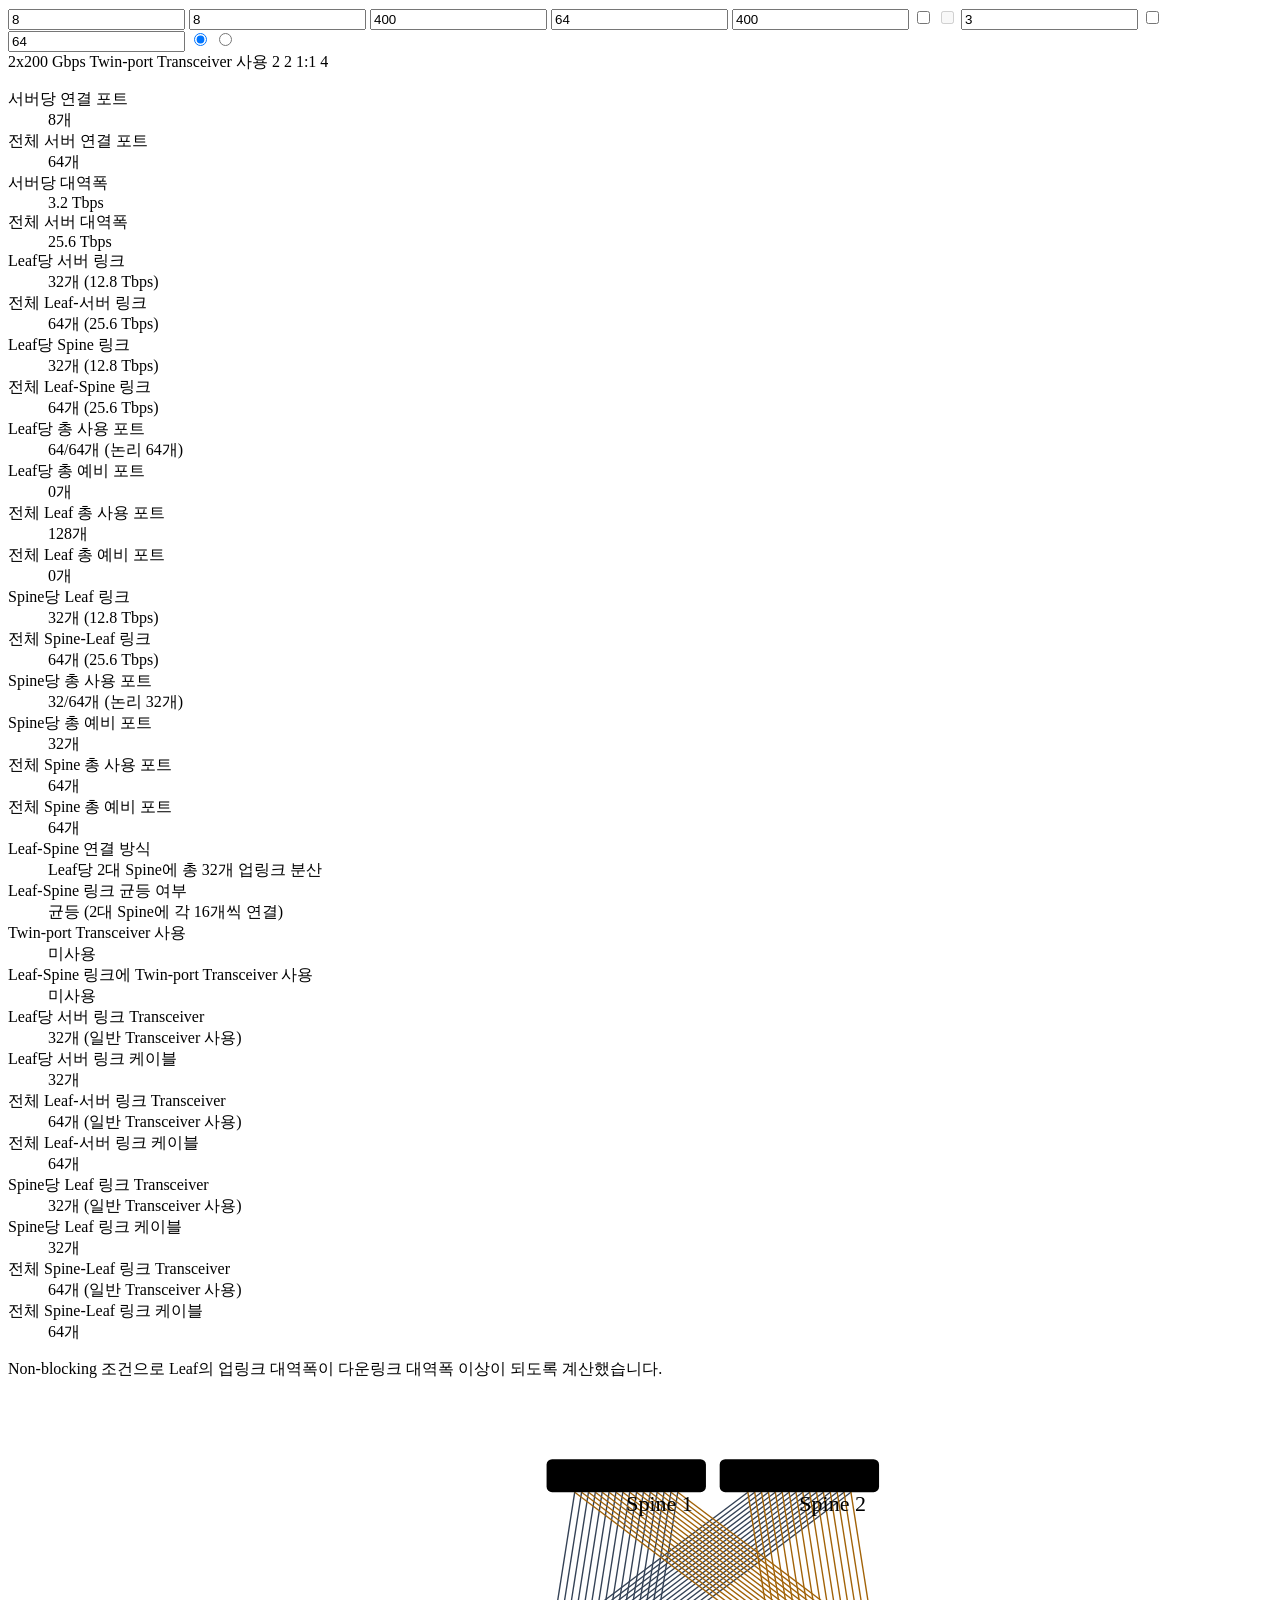
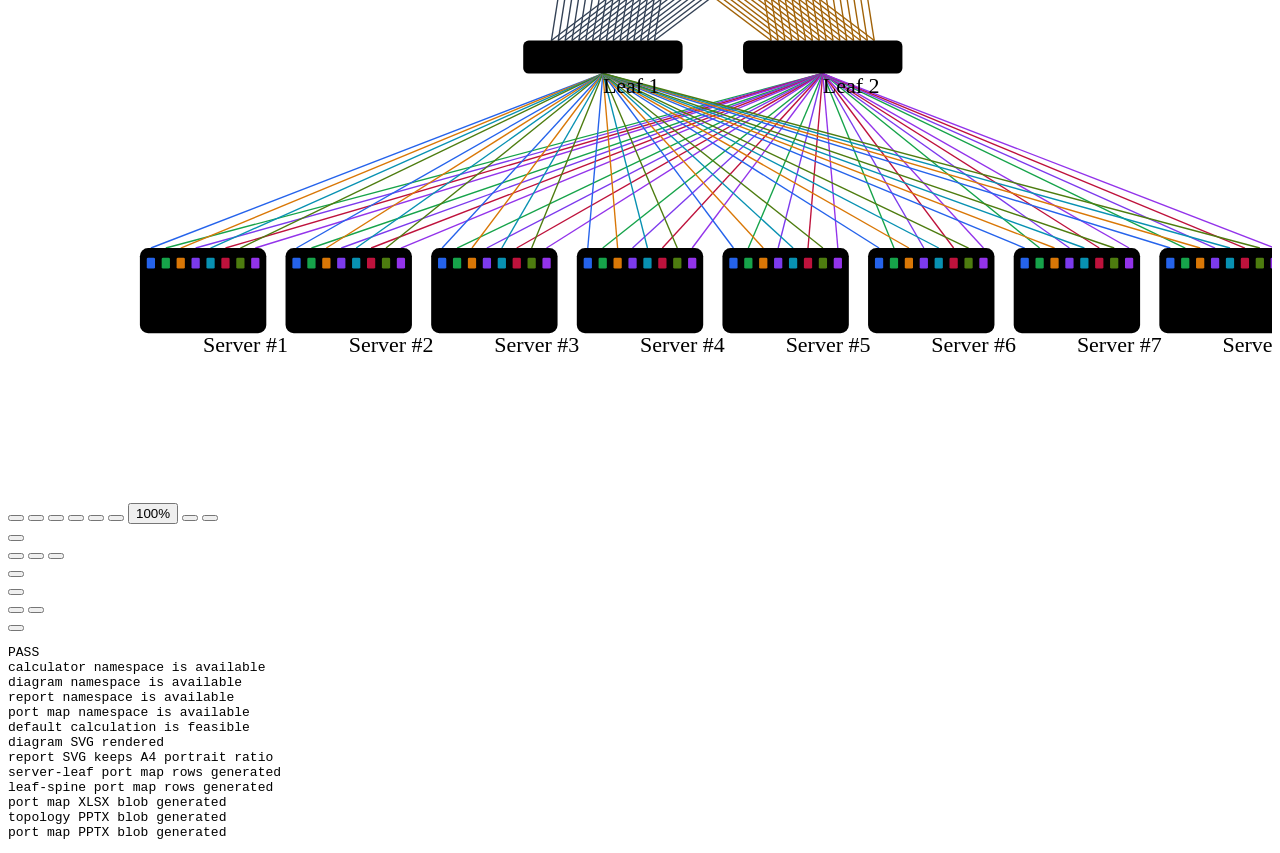
==== tests/browser-smoke.html @ 93c3d1f0 "Organize offline assets and strengthen validation" ====
<!doctype html>
<html lang="ko">
  <head>
    <meta charset="utf-8" />
    <base href="../" />
    <title>Leaf-Spine Browser Smoke Test</title>
  </head>
  <body>
    <form id="networkForm">
      <input id="serverCount" value="8" />
      <input id="serverNicPorts" value="8" />
      <input id="serverLinkSpeed" value="400" />
      <input id="switchPorts" value="64" />
      <input id="switchLinkSpeed" value="400" />
      <input id="useTwinPort" type="checkbox" />
      <input id="disableUplinkTwinPort" type="checkbox" />
      <input id="targetOversub" value="3" />
      <input id="useMultiPlanar" type="checkbox" />
      <input id="podServerCount" value="64" />
      <input type="radio" name="topologyMode" value="nonblocking" checked />
      <input type="radio" name="topologyMode" value="oversubscribed" />
    </form>
    <div id="oversubField"></div>
    <div id="podField"></div>
    <span id="twinPortLabel"></span>
    <span id="leafCount"></span>
    <span id="spineCount"></span>
    <span id="oversubRatio"></span>
    <span id="totalSwitches"></span>
    <dl id="detailList"></dl>
    <span id="calculationStatus" class="hidden"></span>
    <p id="message"></p>
    <div id="diagram"></div>
    <p id="diagramCaption"></p>
    <button id="viewFull" type="button"></button>
    <button id="viewWrapped" type="button"></button>
    <button id="viewSummary" type="button"></button>
    <button id="openDiagramWindow" type="button"></button>
    <button id="zoomIn" type="button"></button>
    <button id="zoomOut" type="button"></button>
    <button id="zoomReset" type="button"></button>
    <button id="zoomCenter" type="button"></button>
    <button id="zoomFit" type="button"></button>
    <div id="topologyExportMenu">
      <button id="exportDiagram" type="button"></button>
      <div>
        <button type="button" data-export-value="svg"></button>
        <button type="button" data-export-value="png"></button>
        <button type="button" data-export-value="ppt"></button>
      </div>
    </div>
    <button id="openPortMapWindow" type="button"></button>
    <div id="reportExportMenu">
      <button id="exportPdf" type="button"></button>
      <div>
        <button type="button" data-export-value="svg"></button>
        <button type="button" data-export-value="pdf"></button>
      </div>
    </div>
    <button id="resetInputs" type="button"></button>
    <pre id="result">running</pre>

    <script src="assets/js/calculator.js"></script>
    <script src="assets/js/export-utils.js"></script>
    <script src="assets/js/diagram.js"></script>
    <script src="assets/js/report.js"></script>
    <script src="assets/js/app.js"></script>
    <script src="assets/js/portmap.js"></script>
    <script>
      (async () => {
        const checks = [];
        function assert(condition, message) {
          if (!condition) throw new Error(message);
          checks.push(message);
        }

        assert(typeof LeafSpineCalculator.calculate === "function", "calculator namespace is available");
        assert(typeof LeafSpineDiagram.exportSvg === "function", "diagram namespace is available");
        assert(typeof LeafSpineReport.makeSvg === "function", "report namespace is available");
        assert(typeof LeafSpinePortMap.build === "function", "port map namespace is available");
        assert(currentResult && currentResult.feasible, "default calculation is feasible");
        assert(document.querySelector("#diagram svg"), "diagram SVG rendered");

        const reportSvg = LeafSpineReport.makeSvg("2026-05-30 00:00:00");
        assert(reportSvg.includes('width="1320"') && reportSvg.includes('height="1867"'), "report SVG keeps A4 portrait ratio");

        const portMap = LeafSpinePortMap.build(currentResult);
        assert(portMap.serverLeafRows.length === 64, "server-leaf port map rows generated");
        assert(portMap.leafSpineRows.length > 0, "leaf-spine port map rows generated");
        const xlsxBlob = LeafSpinePortMap.buildXlsx(portMap);
        assert(xlsxBlob.size > 0, "port map XLSX blob generated");

        await LeafSpineExportUtils.ensurePptxGenLoaded();
        const topologyPptx = buildPptxWithPptxGen(currentResult, "summary");
        const topologyBlob = await topologyPptx.write({ outputType: "blob", compression: true });
        assert(topologyBlob.size > 0, "topology PPTX blob generated");
        const portMapPptx = LeafSpinePortMap.buildPptx(portMap, "2026-05-30 00:00:00");
        const portMapBlob = await portMapPptx.write({ outputType: "blob" });
        assert(portMapBlob.size > 0, "port map PPTX blob generated");

        document.querySelector("#result").textContent = "PASS\n" + checks.join("\n");
        document.documentElement.dataset.testStatus = "pass";
      })().catch((error) => {
        document.querySelector("#result").textContent = "FAIL\n" + error.stack;
        document.documentElement.dataset.testStatus = "fail";
      });
    </script>
  </body>
</html>
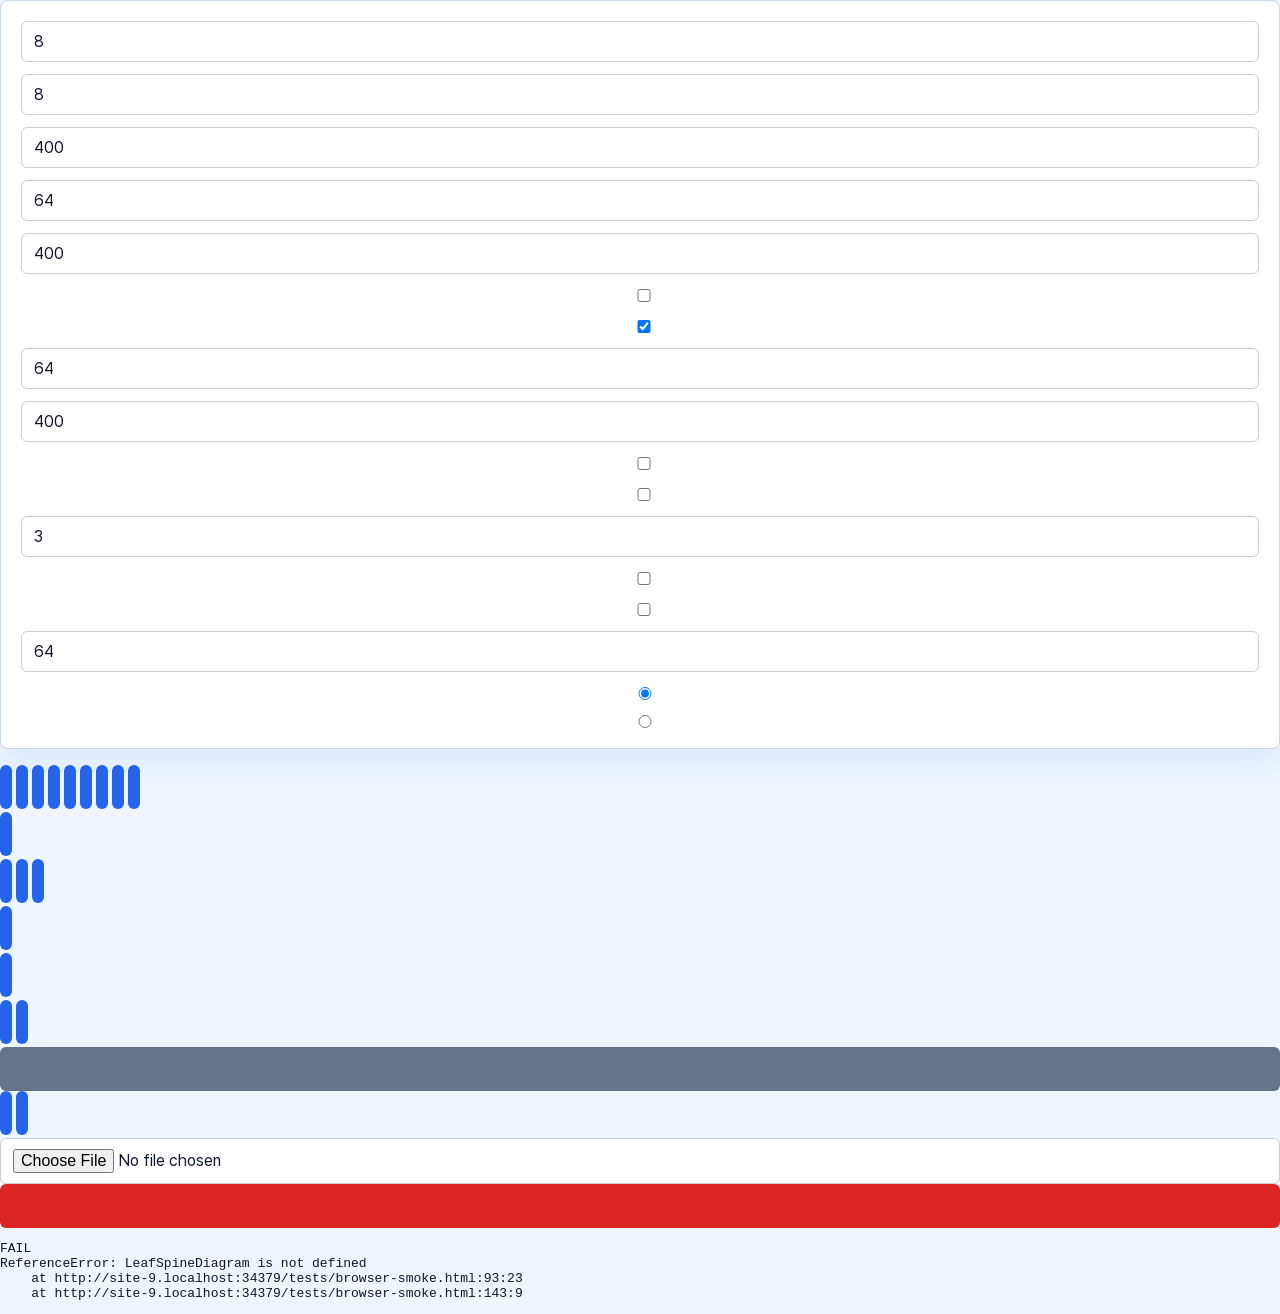
==== commit a8fbc8a6: "Refine input export and twin-port planning" ====
--- a/tests/browser-smoke.html
+++ b/tests/browser-smoke.html
@@ -4,18 +4,24 @@
     <meta charset="utf-8" />
     <base href="../" />
     <title>Leaf-Spine Browser Smoke Test</title>
+    <link rel="stylesheet" href="assets/css/styles.css" />
   </head>
   <body>
-    <form id="networkForm">
+    <form id="networkForm" class="panel inputs">
       <input id="serverCount" value="8" />
       <input id="serverNicPorts" value="8" />
       <input id="serverLinkSpeed" value="400" />
       <input id="switchPorts" value="64" />
       <input id="switchLinkSpeed" value="400" />
       <input id="useTwinPort" type="checkbox" />
+      <input id="spineSameAsLeaf" type="checkbox" checked />
+      <input id="spineSwitchPorts" value="64" />
+      <input id="spineSwitchLinkSpeed" value="400" />
+      <input id="spineUseTwinPort" type="checkbox" />
       <input id="disableUplinkTwinPort" type="checkbox" />
       <input id="targetOversub" value="3" />
       <input id="useMultiPlanar" type="checkbox" />
+      <input id="useMultiPods" type="checkbox" />
       <input id="podServerCount" value="64" />
       <input type="radio" name="topologyMode" value="nonblocking" checked />
       <input type="radio" name="topologyMode" value="oversubscribed" />
@@ -57,10 +63,19 @@
         <button type="button" data-export-value="pdf"></button>
       </div>
     </div>
-    <button id="resetInputs" type="button"></button>
+    <div id="inputTransferMenu">
+      <button id="importExportInputs" class="reset-inputs" type="button"></button>
+      <div>
+        <button type="button" data-export-value="export-json"></button>
+        <button type="button" data-export-value="import-json"></button>
+      </div>
+    </div>
+    <input id="importInputsFile" type="file" />
+    <button id="resetInputs" class="reset-inputs" type="button"></button>
     <pre id="result">running</pre>
 
     <script src="assets/js/calculator.js"></script>
+    <script src="assets/js/input-state.js"></script>
     <script src="assets/js/export-utils.js"></script>
     <script src="assets/js/diagram.js"></script>
     <script src="assets/js/report.js"></script>
@@ -78,6 +93,31 @@
         assert(typeof LeafSpineDiagram.exportSvg === "function", "diagram namespace is available");
         assert(typeof LeafSpineReport.makeSvg === "function", "report namespace is available");
         assert(typeof LeafSpinePortMap.build === "function", "port map namespace is available");
+        assert(document.querySelector("#importExportInputs"), "import/export inputs button is available");
+        assert(
+          Boolean(document.querySelector("#useMultiPlanar").compareDocumentPosition(document.querySelector("#importExportInputs")) & Node.DOCUMENT_POSITION_FOLLOWING),
+          "form action buttons follow dynamic configuration rows in DOM order"
+        );
+        document.querySelector("#useMultiPlanar").checked = true;
+        document.querySelector("#useMultiPlanar").dispatchEvent(new Event("change", { bubbles: true }));
+        const importExportButton = document.querySelector("#importExportInputs");
+        const importExportRect = importExportButton.getBoundingClientRect();
+        const importExportHitTarget = document.elementFromPoint(
+          importExportRect.left + importExportRect.width / 2,
+          importExportRect.top + importExportRect.height / 2
+        );
+        assert(importExportHitTarget === importExportButton, "import/export button remains the hit target after multi-planar toggle");
+        const segmented = document.querySelector(".segmented");
+        const oversubInput = document.querySelector("input[name='topologyMode'][value='oversubscribed']");
+        const segmentedRect = segmented.getBoundingClientRect();
+        const oversubRect = oversubInput.getBoundingClientRect();
+        assert(
+          oversubRect.left >= segmentedRect.left &&
+            oversubRect.right <= segmentedRect.right &&
+            oversubRect.top >= segmentedRect.top &&
+            oversubRect.bottom <= segmentedRect.bottom,
+          "oversubscribed radio hit area stays inside the segmented control"
+        );
         assert(currentResult && currentResult.feasible, "default calculation is feasible");
         assert(document.querySelector("#diagram svg"), "diagram SVG rendered");
 
@@ -85,7 +125,7 @@
         assert(reportSvg.includes('width="1320"') && reportSvg.includes('height="1867"'), "report SVG keeps A4 portrait ratio");
 
         const portMap = LeafSpinePortMap.build(currentResult);
-        assert(portMap.serverLeafRows.length === 64, "server-leaf port map rows generated");
+        assert(portMap.serverLeafRows.length === 64, "node-leaf port map rows generated");
         assert(portMap.leafSpineRows.length > 0, "leaf-spine port map rows generated");
         const xlsxBlob = LeafSpinePortMap.buildXlsx(portMap);
         assert(xlsxBlob.size > 0, "port map XLSX blob generated");
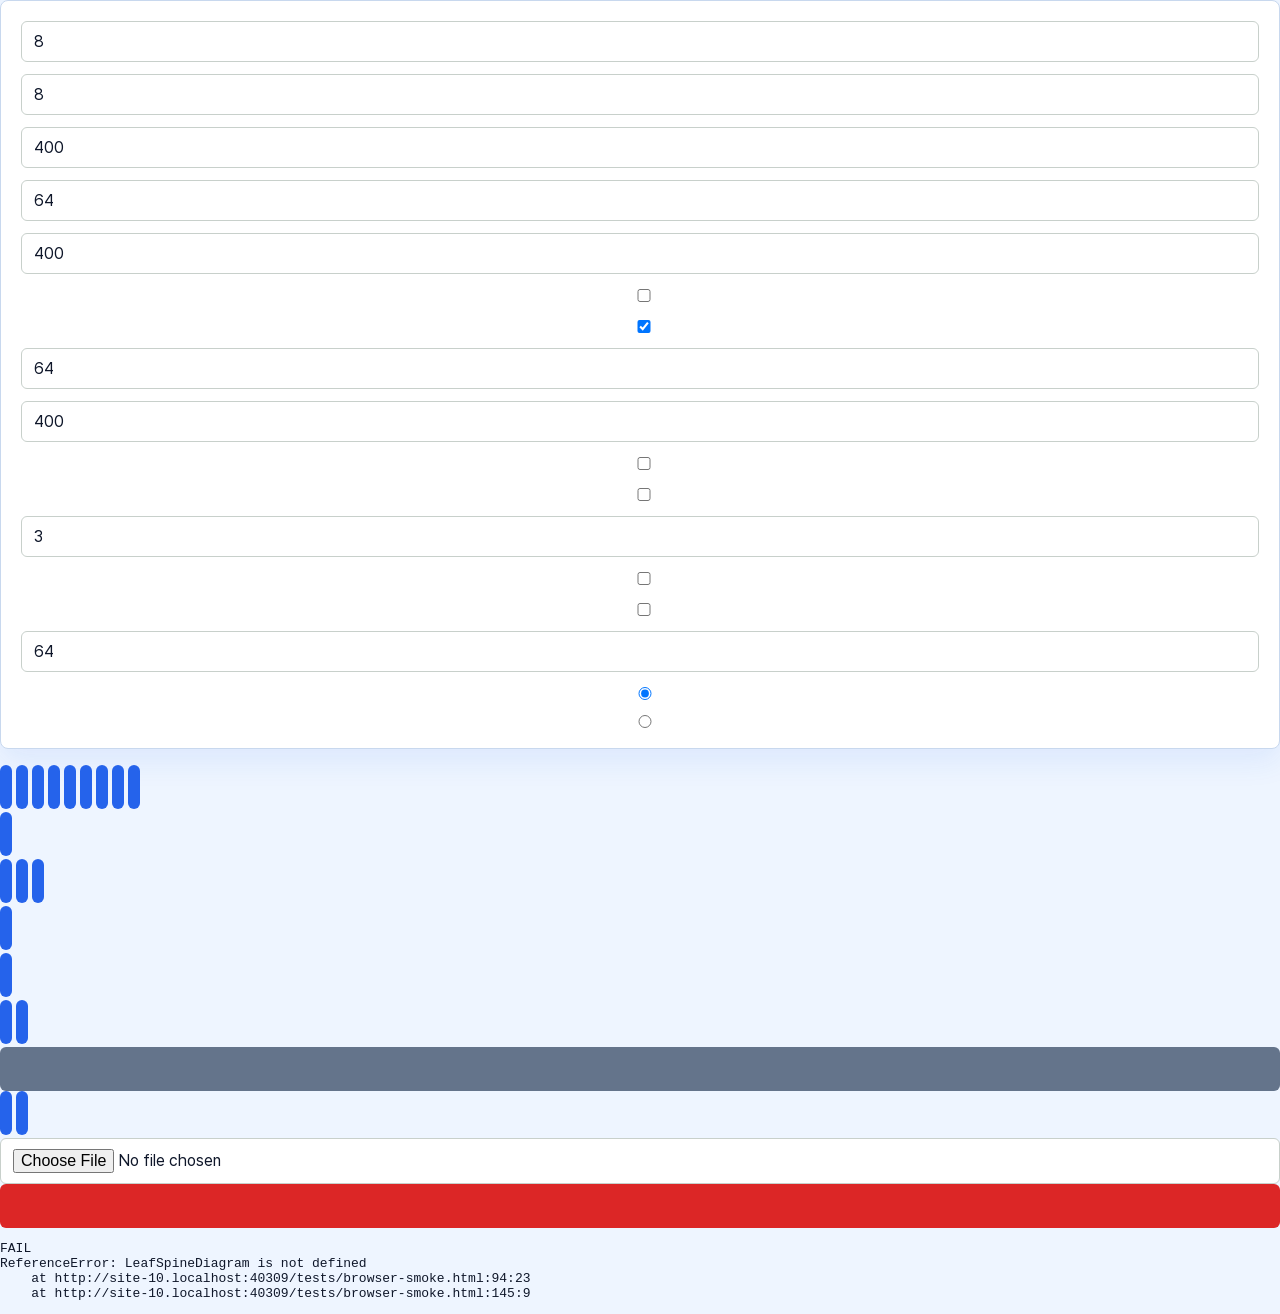
==== commit 0e094a59: "Add i18n and lazy export loading" ====
--- a/tests/browser-smoke.html
+++ b/tests/browser-smoke.html
@@ -74,6 +74,7 @@
     <button id="resetInputs" class="reset-inputs" type="button"></button>
     <pre id="result">running</pre>
 
+    <script src="assets/js/i18n.js"></script>
     <script src="assets/js/calculator.js"></script>
     <script src="assets/js/input-state.js"></script>
     <script src="assets/js/export-utils.js"></script>
@@ -121,20 +122,21 @@
         assert(currentResult && currentResult.feasible, "default calculation is feasible");
         assert(document.querySelector("#diagram svg"), "diagram SVG rendered");
 
-        const reportSvg = LeafSpineReport.makeSvg("2026-05-30 00:00:00");
+        const reportSvg = await LeafSpineReport.makeSvg("2026-05-30 00:00:00");
         assert(reportSvg.includes('width="1320"') && reportSvg.includes('height="1867"'), "report SVG keeps A4 portrait ratio");
 
         const portMap = LeafSpinePortMap.build(currentResult);
         assert(portMap.serverLeafRows.length === 64, "node-leaf port map rows generated");
         assert(portMap.leafSpineRows.length > 0, "leaf-spine port map rows generated");
-        const xlsxBlob = LeafSpinePortMap.buildXlsx(portMap);
+        const xlsxBlob = await LeafSpinePortMap.buildXlsx(portMap);
         assert(xlsxBlob.size > 0, "port map XLSX blob generated");
 
         await LeafSpineExportUtils.ensurePptxGenLoaded();
+        await LeafSpineExportUtils.ensureDiagramPptxExportLoaded();
         const topologyPptx = buildPptxWithPptxGen(currentResult, "summary");
         const topologyBlob = await topologyPptx.write({ outputType: "blob", compression: true });
         assert(topologyBlob.size > 0, "topology PPTX blob generated");
-        const portMapPptx = LeafSpinePortMap.buildPptx(portMap, "2026-05-30 00:00:00");
+        const portMapPptx = await LeafSpinePortMap.buildPptx(portMap, "2026-05-30 00:00:00");
         const portMapBlob = await portMapPptx.write({ outputType: "blob" });
         assert(portMapBlob.size > 0, "port map PPTX blob generated");
 
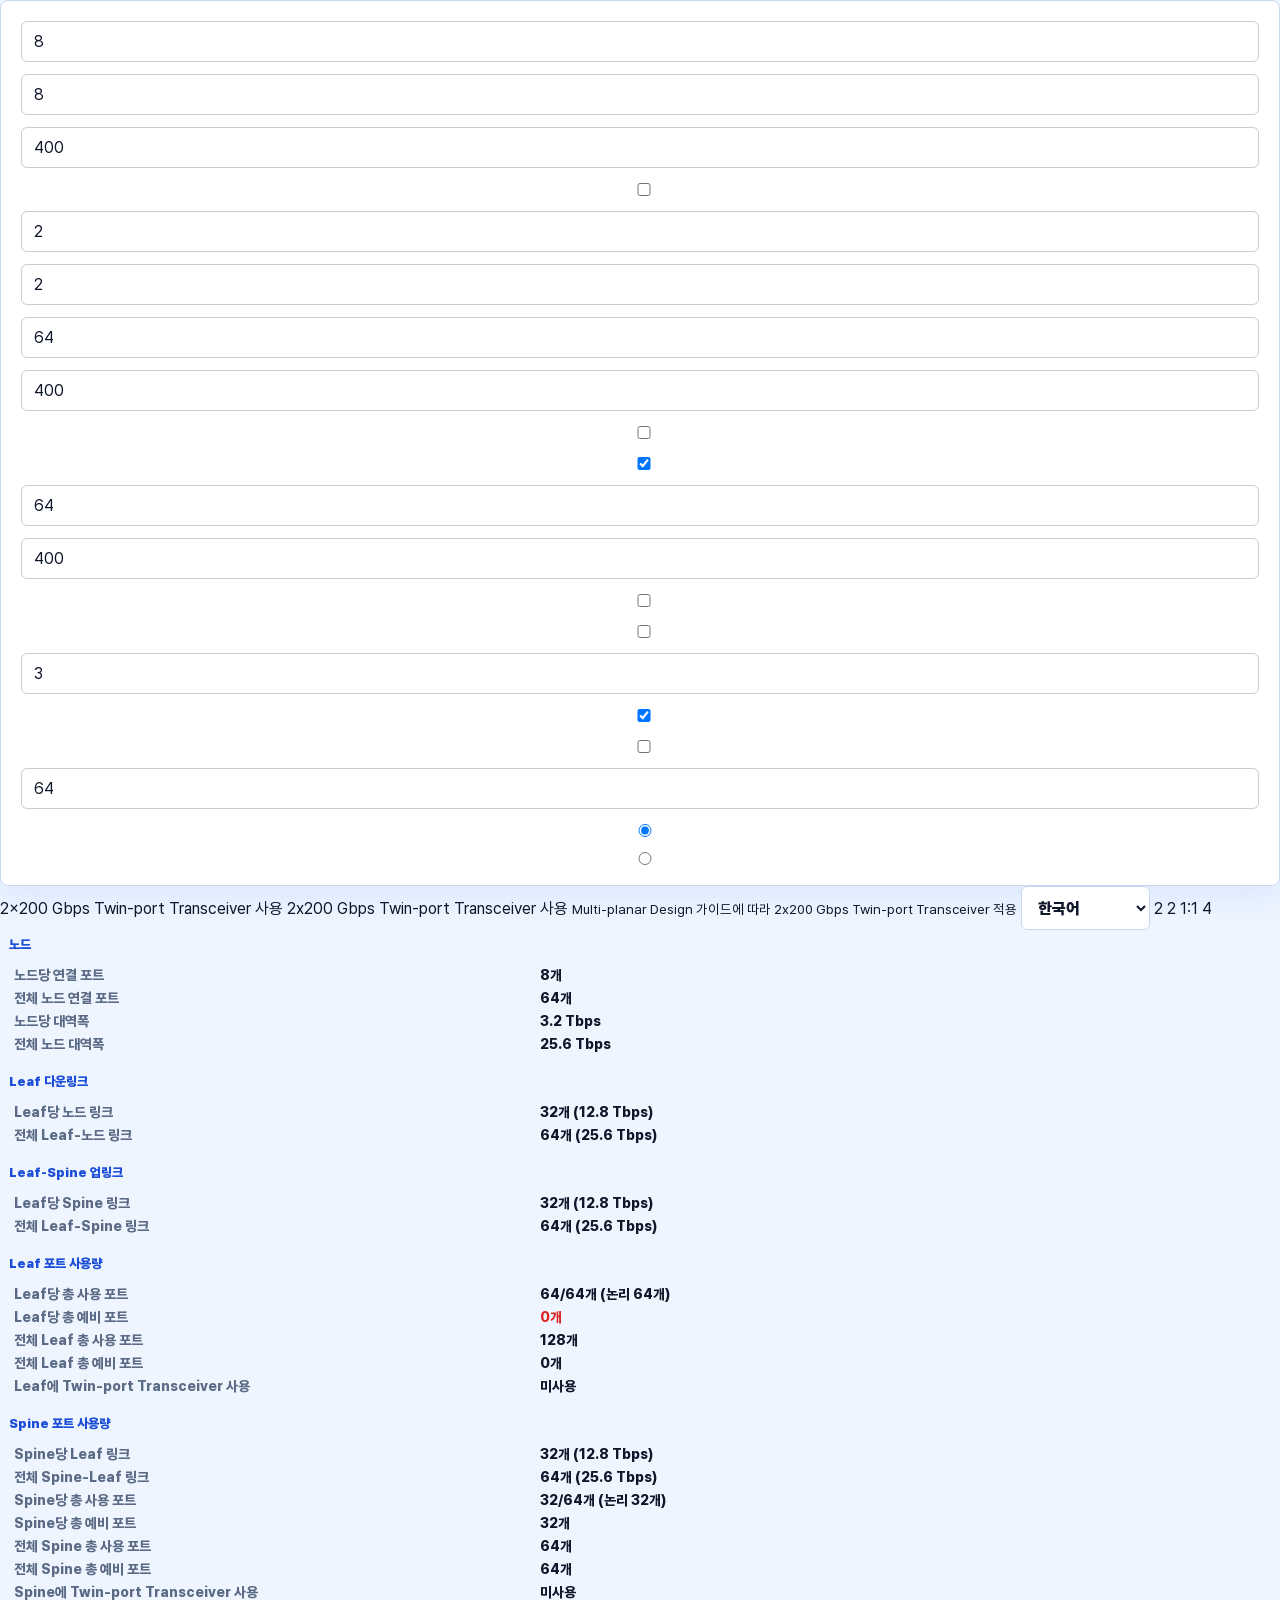
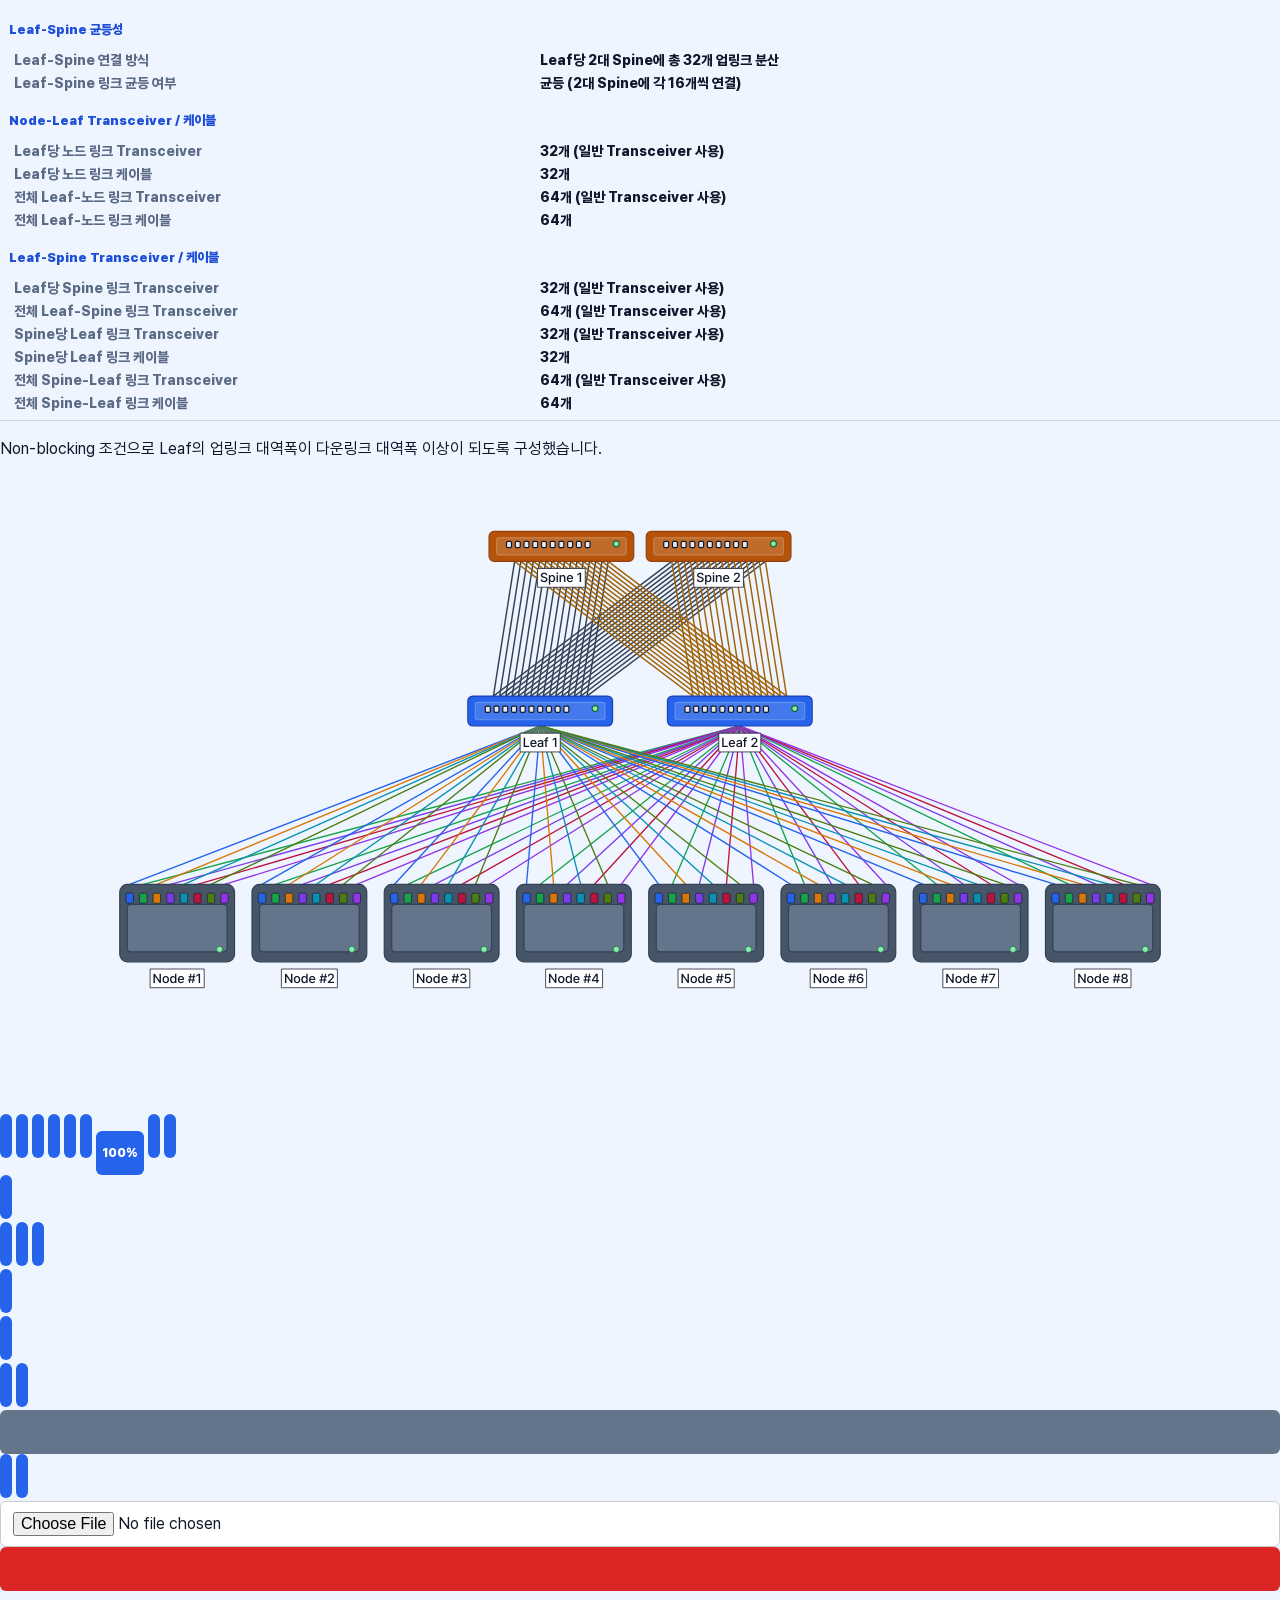
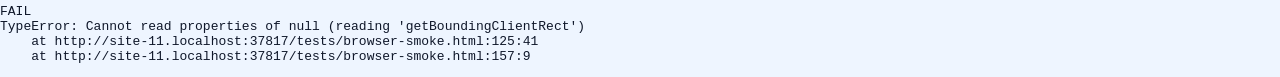
==== commit 10c3d836: "Add license notices and restore topology rendering" ====
--- a/tests/browser-smoke.html
+++ b/tests/browser-smoke.html
@@ -1,4 +1,8 @@
 <!doctype html>
+<!--
+  Copyright © 2026 Chaeseong Lim.
+  This software and its underlying algorithms may not be copied, modified, distributed, reverse engineered, or used to create derivative works without explicit written permission.
+-->
 <html lang="ko">
   <head>
     <meta charset="utf-8" />
@@ -11,6 +15,9 @@
       <input id="serverCount" value="8" />
       <input id="serverNicPorts" value="8" />
       <input id="serverLinkSpeed" value="400" />
+      <input id="useCustomSwitchCounts" type="checkbox" />
+      <input id="customLeafCount" value="2" />
+      <input id="customSpineCount" value="2" />
       <input id="switchPorts" value="64" />
       <input id="switchLinkSpeed" value="400" />
       <input id="useTwinPort" type="checkbox" />
@@ -29,6 +36,12 @@
     <div id="oversubField"></div>
     <div id="podField"></div>
     <span id="twinPortLabel"></span>
+    <span id="spineTwinPortLabel"></span>
+    <small id="nodeTwinPortNotice" class="hidden"></small>
+    <select id="languageSelect">
+      <option value="ko">한국어</option>
+      <option value="en">English</option>
+    </select>
     <span id="leafCount"></span>
     <span id="spineCount"></span>
     <span id="oversubRatio"></span>
@@ -79,9 +92,12 @@
     <script src="assets/js/input-state.js"></script>
     <script src="assets/js/export-utils.js"></script>
     <script src="assets/js/diagram.js"></script>
-    <script src="assets/js/report.js"></script>
+    <script src="assets/js/diagram-geometry.js"></script>
+    <script src="assets/js/diagram-api.js"></script>
+    <script src="assets/js/report-api.js"></script>
+    <script src="assets/js/portmap.js"></script>
+    <script src="assets/js/portmap-api.js"></script>
     <script src="assets/js/app.js"></script>
-    <script src="assets/js/portmap.js"></script>
     <script>
       (async () => {
         const checks = [];
@@ -103,11 +119,7 @@
         document.querySelector("#useMultiPlanar").dispatchEvent(new Event("change", { bubbles: true }));
         const importExportButton = document.querySelector("#importExportInputs");
         const importExportRect = importExportButton.getBoundingClientRect();
-        const importExportHitTarget = document.elementFromPoint(
-          importExportRect.left + importExportRect.width / 2,
-          importExportRect.top + importExportRect.height / 2
-        );
-        assert(importExportHitTarget === importExportButton, "import/export button remains the hit target after multi-planar toggle");
+        assert(importExportRect.width > 0 && importExportRect.height > 0, "import/export button remains visible after multi-planar toggle");
         const segmented = document.querySelector(".segmented");
         const oversubInput = document.querySelector("input[name='topologyMode'][value='oversubscribed']");
         const segmentedRect = segmented.getBoundingClientRect();
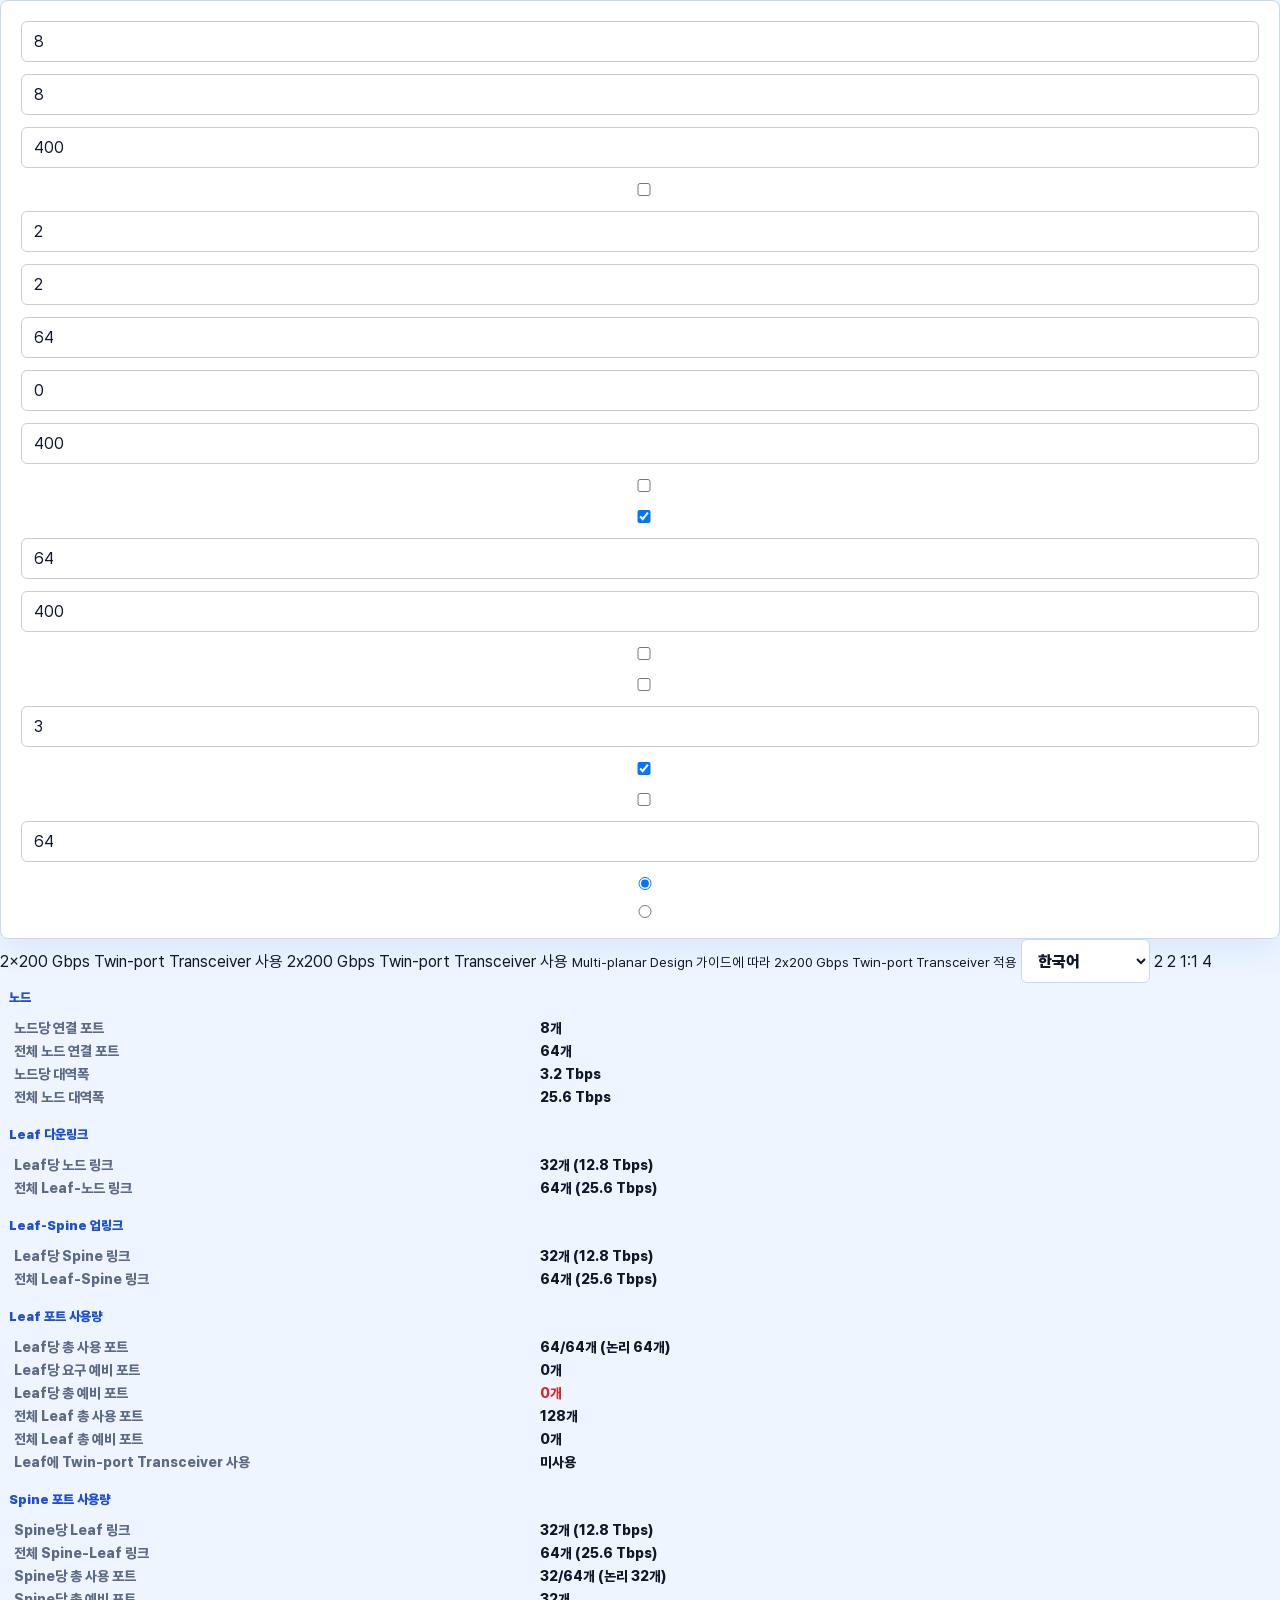
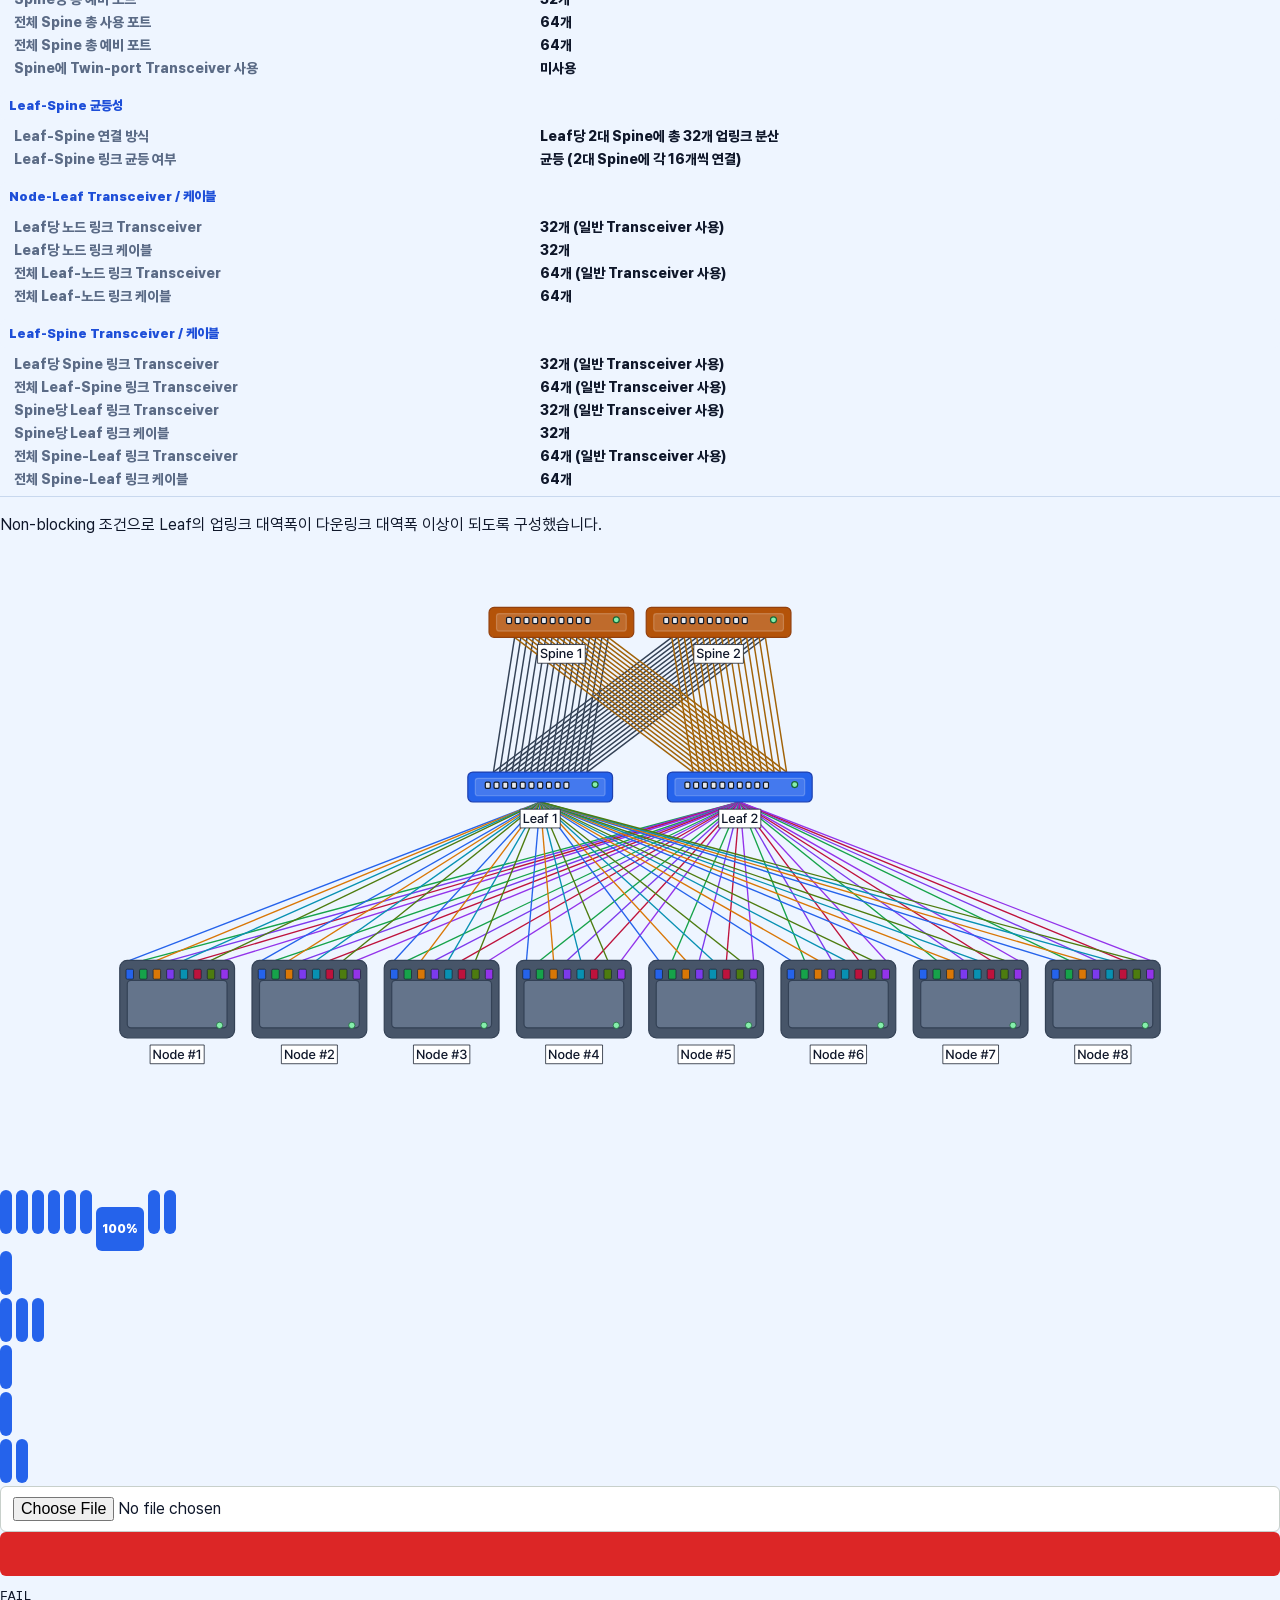
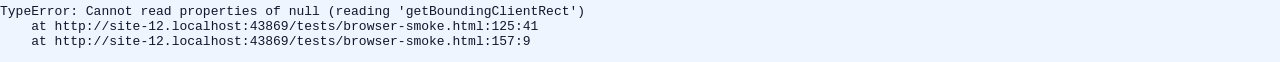
==== commit 4c9454f3: "Add leaf spare validation scenarios" ====
--- a/tests/browser-smoke.html
+++ b/tests/browser-smoke.html
@@ -19,6 +19,7 @@
       <input id="customLeafCount" value="2" />
       <input id="customSpineCount" value="2" />
       <input id="switchPorts" value="64" />
+      <input id="leafMinSparePorts" value="0" />
       <input id="switchLinkSpeed" value="400" />
       <input id="useTwinPort" type="checkbox" />
       <input id="spineSameAsLeaf" type="checkbox" checked />
@@ -76,7 +77,7 @@
         <button type="button" data-export-value="pdf"></button>
       </div>
     </div>
-    <div id="inputTransferMenu">
+    <div id="inputTransferMenu" class="hidden">
       <button id="importExportInputs" class="reset-inputs" type="button"></button>
       <div>
         <button type="button" data-export-value="export-json"></button>
@@ -111,15 +112,14 @@
         assert(typeof LeafSpineReport.makeSvg === "function", "report namespace is available");
         assert(typeof LeafSpinePortMap.build === "function", "port map namespace is available");
         assert(document.querySelector("#importExportInputs"), "import/export inputs button is available");
+        assert(document.querySelector("#inputTransferMenu").classList.contains("hidden"), "import/export inputs button is hidden while logic remains available");
         assert(
           Boolean(document.querySelector("#useMultiPlanar").compareDocumentPosition(document.querySelector("#importExportInputs")) & Node.DOCUMENT_POSITION_FOLLOWING),
           "form action buttons follow dynamic configuration rows in DOM order"
         );
         document.querySelector("#useMultiPlanar").checked = true;
         document.querySelector("#useMultiPlanar").dispatchEvent(new Event("change", { bubbles: true }));
-        const importExportButton = document.querySelector("#importExportInputs");
-        const importExportRect = importExportButton.getBoundingClientRect();
-        assert(importExportRect.width > 0 && importExportRect.height > 0, "import/export button remains visible after multi-planar toggle");
+        assert(document.querySelector("#importExportInputs"), "import/export button DOM remains after multi-planar toggle");
         const segmented = document.querySelector(".segmented");
         const oversubInput = document.querySelector("input[name='topologyMode'][value='oversubscribed']");
         const segmentedRect = segmented.getBoundingClientRect();
